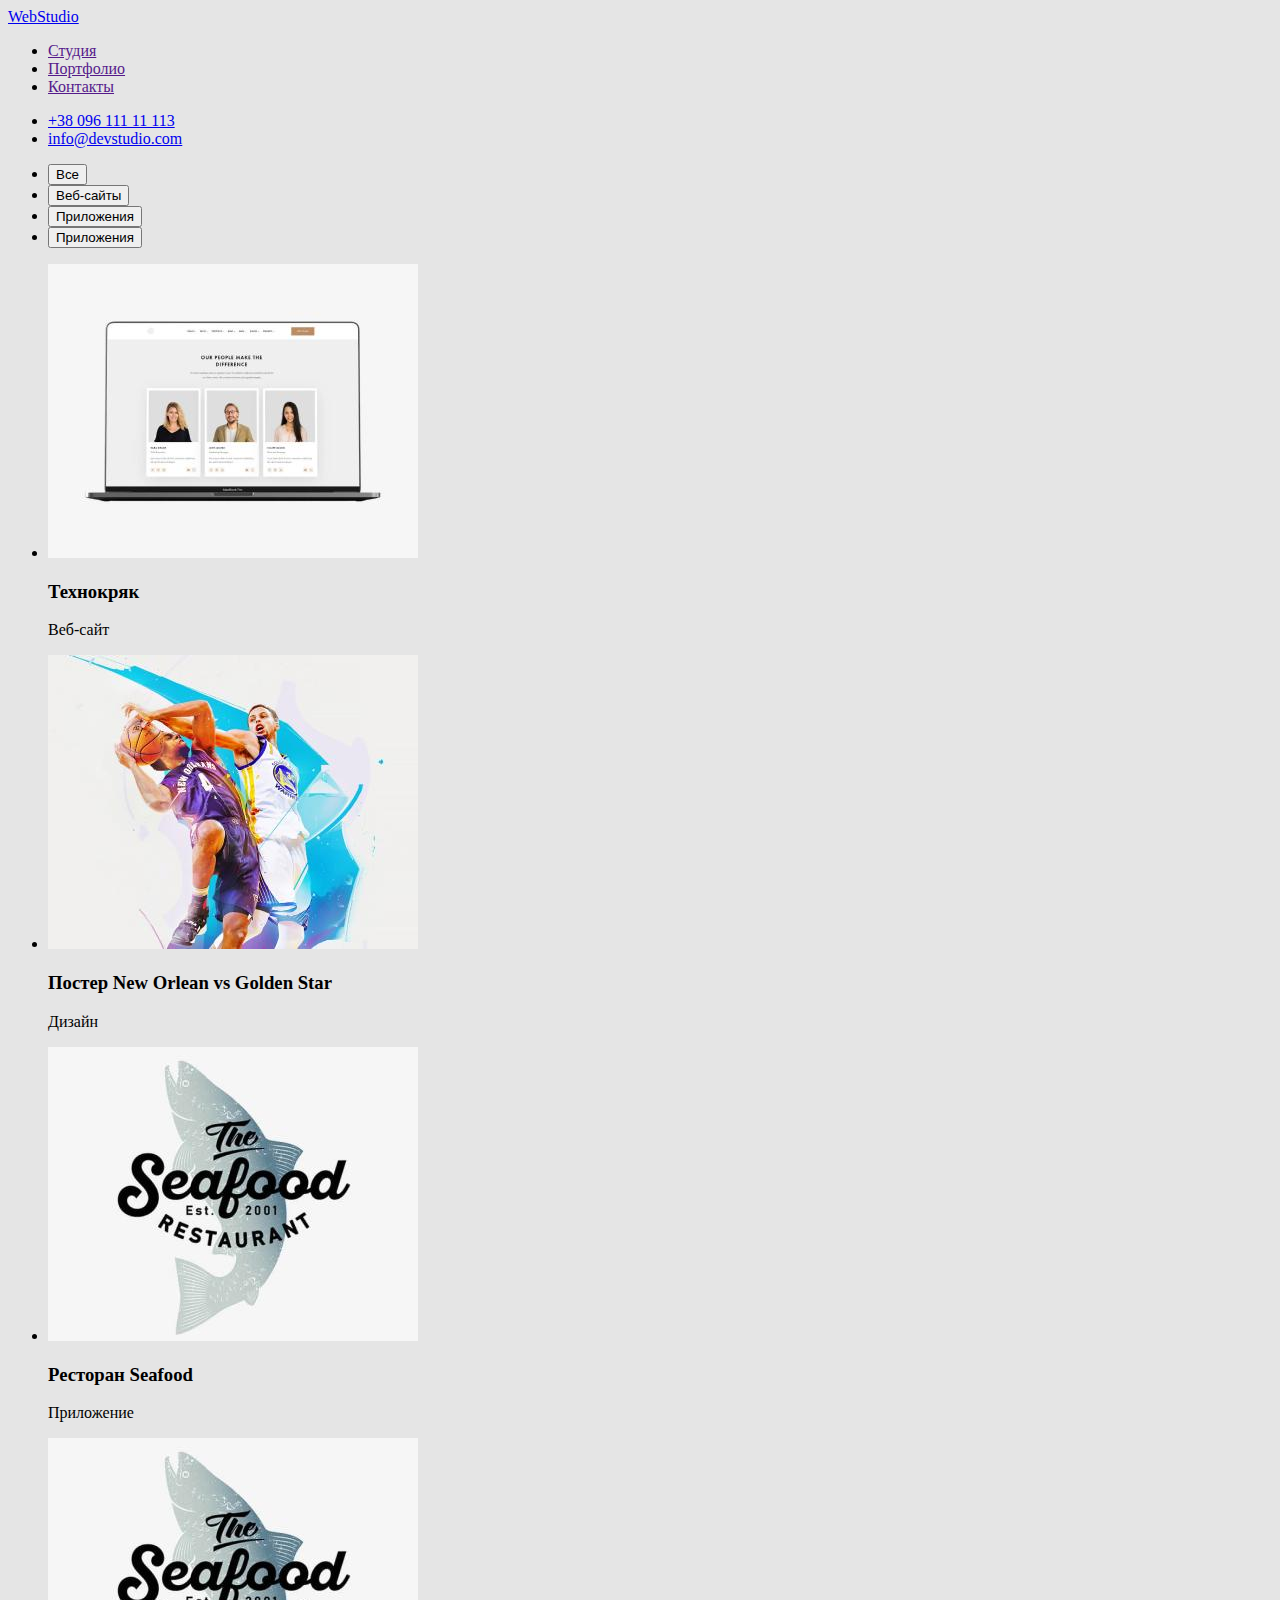
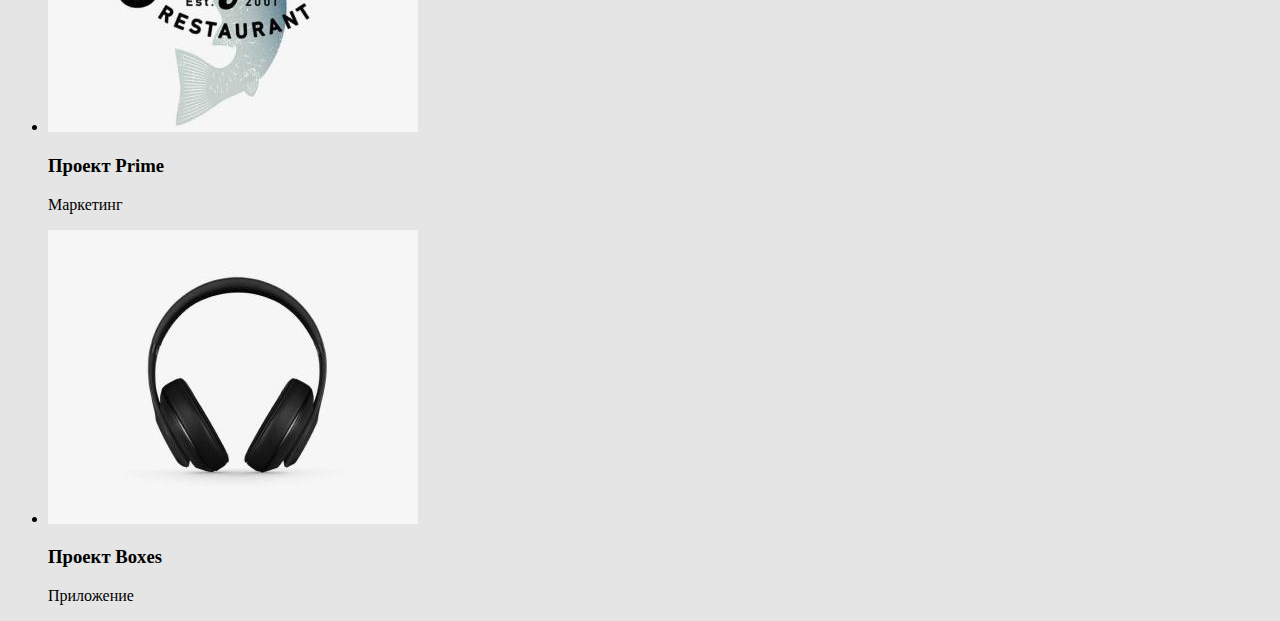
==== portfolio.html @ 277ea27a "add portfolio page" ====
<!DOCTYPE html>
<html lang="en">
    <head>
    <meta charset="UTF-8" />
    <meta http-equiv="X-UA-Compatible" content="IE=edge" />
    <meta name="viewport" content="width=device-width, initial-scale=1.0" />
    <link
        rel="stylesheet"
        href="https://cdnjs.cloudflare.com/ajax/libs/modern-normalize/1.1.0/modern-normalize.min.css"
        integrity="sha512-wpPYUAdjBVSE4KJnH1VR1HeZfpl1ub8YT/NKx4PuQ5NmX2tKuGu6U/JRp5y+Y8XG2tV+wKQpNHVUX03MfMFn9Q=="
        crossorigin="anonymous"
        referrerpolicy="no-referrer"
    />
    <link rel="stylesheet" href="./css/styles.css" />
    <title>Portfolio</title>
    </head>
    <body>
    <header>
        <nav>
            <a href="/">WebStudio</a>
        <!-- navigation to other pages -->
            <ul>
            <li><a href="">Студия</a></li>
            <li><a href="">Портфолио</a></li>
            <li><a href="">Контакты</a></li>
            </ul>
        </nav>
        <ul>
            <li>
            <a href="tel:+380961111111">+38 096 111 11 113</a>
            </li>
            <li>
            <a href="mailto:info@devstudio.com">info@devstudio.com</a>
            </li>
        </ul>
    </header>
    <main>
        <ul>
            <li><button type="button">Все</button></li>
            <li><button type="button">Веб-сайты</button></li>
            <li><button type="button">Приложения</button></li>
            <li><button type="button">Приложения</button></li>
        </ul>
    <!--portfolio items-->
        <section>
        <ul>
            <li>
                <img src="./images/img-portfolio-1.jpeg" alt="Проект вебсайт" width="370"/>
                <h3>Технокряк</h3>
                <p>Веб-сайт</p>
            </li>
            <li>
                <img src="./images/img-portfolio-2.jpeg" alt="Проект дизайн" width="370"/>
                <h3>Постер New Orlean vs Golden Star</h3>
                <p>Дизайн</p>
            </li>
            <li>
                <img src="./images/img-portfolio-3.jpeg" alt="Проект приложение" width="370"/>
                <h3>Ресторан Seafood</h3>
                <p>Приложение</p>
            </li>
            <li>
                <img src="./images/img-portfolio-3.jpeg" alt="Проект маркетинга" width="370"/>
                <h3>Проект Prime</h3>
                <p>Маркетинг</p>
            </li>
            <li>
                <img src="./images/img-portfolio-4.jpeg" alt="Проект маркетинга" width="370"/>
                <h3>Проект Boxes</h3>
                <p>Приложение</p>
            </li>
        </ul>
        </section>
        </main>
    </body>
</html>
---- css/styles.css ----
body {
    background: #E5E5E5;
}
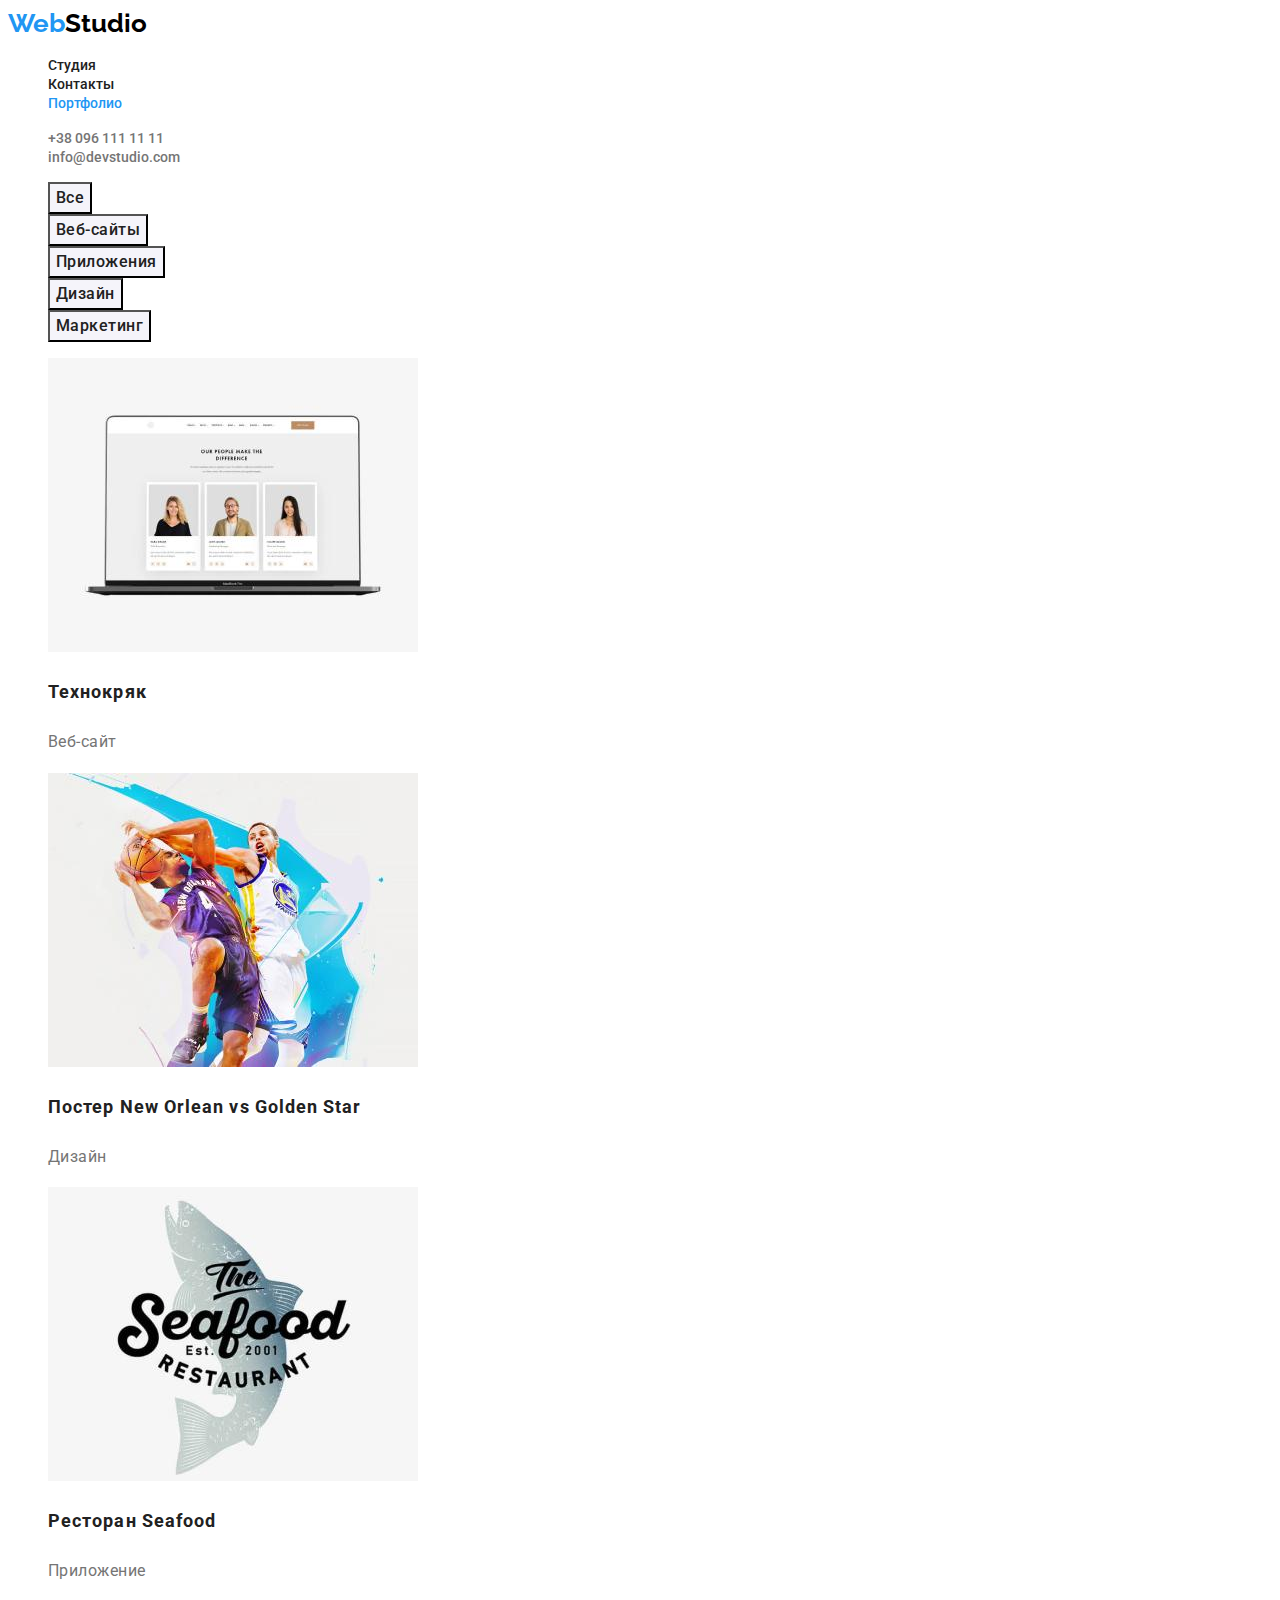
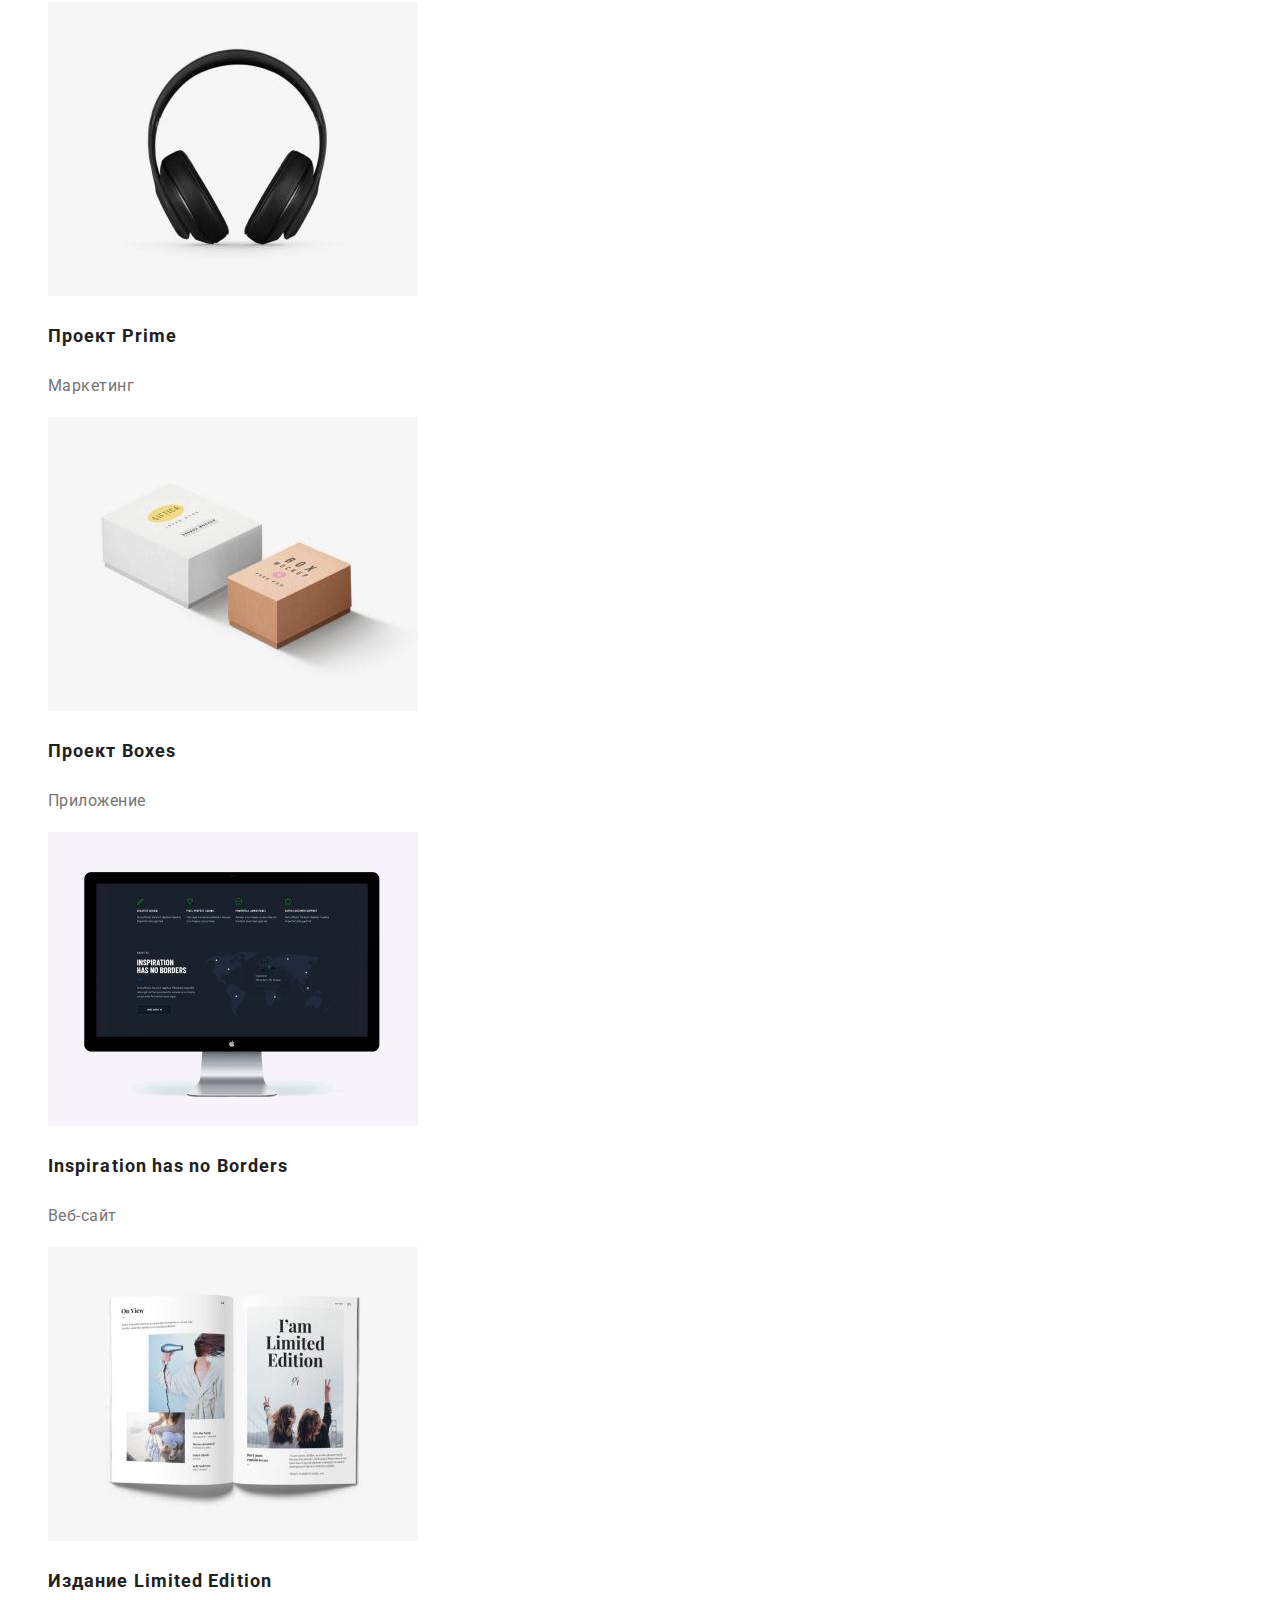
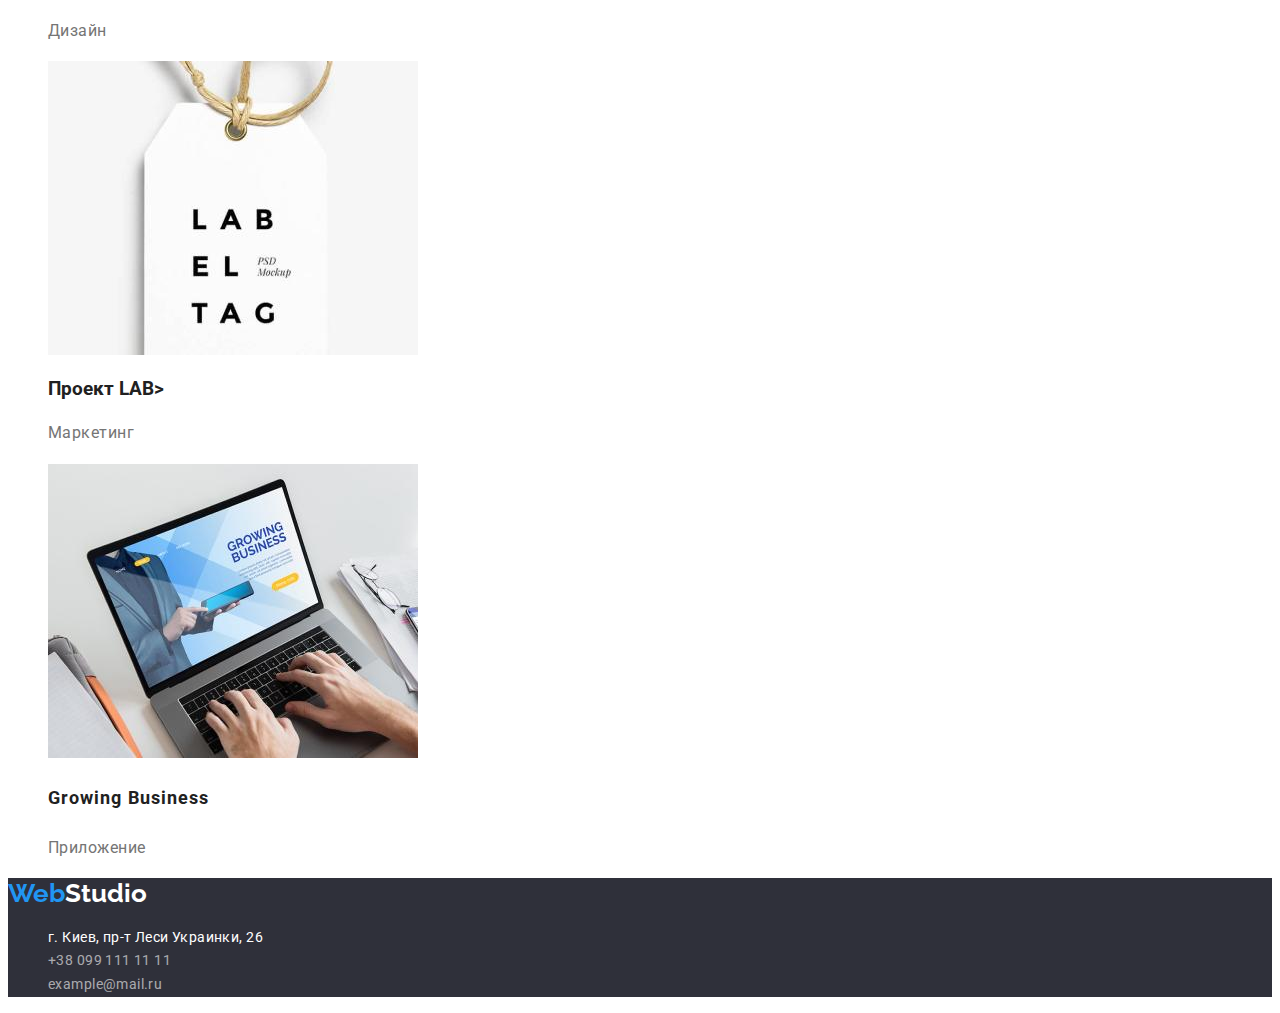
==== commit 751d7fb2: "complete 2 hw" ====
--- a/portfolio.html
+++ b/portfolio.html
@@ -1,76 +1,139 @@
-<!DOCTYPE html>
-<html lang="en">
+    <!DOCTYPE html>
+    <html lang="en">
     <head>
-    <meta charset="UTF-8" />
-    <meta http-equiv="X-UA-Compatible" content="IE=edge" />
-    <meta name="viewport" content="width=device-width, initial-scale=1.0" />
-    <link
-        rel="stylesheet"
-        href="https://cdnjs.cloudflare.com/ajax/libs/modern-normalize/1.1.0/modern-normalize.min.css"
-        integrity="sha512-wpPYUAdjBVSE4KJnH1VR1HeZfpl1ub8YT/NKx4PuQ5NmX2tKuGu6U/JRp5y+Y8XG2tV+wKQpNHVUX03MfMFn9Q=="
-        crossorigin="anonymous"
-        referrerpolicy="no-referrer"
-    />
-    <link rel="stylesheet" href="./css/styles.css" />
-    <title>Portfolio</title>
+        <meta charset="UTF-8" />
+        <meta http-equiv="X-UA-Compatible" content="IE=edge" />
+        <meta name="viewport" content="width=device-width, initial-scale=1.0" />
+        <link href="https://fonts.googleapis.com/css2?family=Raleway:wght@700&family=Roboto:wght@400;500;700;900&display=swap" rel="stylesheet">
+        <link rel="stylesheet" href="./css/styles.css">
+        <title>Portfolio</title>
     </head>
     <body>
-    <header>
-        <nav>
-            <a href="/">WebStudio</a>
-        <!-- navigation to other pages -->
-            <ul>
-            <li><a href="">Студия</a></li>
-            <li><a href="">Портфолио</a></li>
-            <li><a href="">Контакты</a></li>
+        <header>
+            <nav>
+            <a href="/" class="logo link"> <span class="logo-blue">Web</span>Studio</a>
+            <!-- navigation to other pages -->
+            <ul class="site-nav list">
+                <li><a href="./index.html" class="site-nav-link link">Студия</a></li>
+                <li><a href="" class="site-nav-link link">Контакты</a></li>
+                <li><a href="" class="site-nav-link link current">Портфолио</a></li>
             </ul>
-        </nav>
-        <ul>
-            <li>
-            <a href="tel:+380961111111">+38 096 111 11 113</a>
+            </nav>
+            <ul class="contacts list">
+                <li>
+                <a href="tel:+380961111111" class="contacts-link link">+38 096 111 11 11</a>
+                </li>
+                <li>
+                <a href="mailto:info@devstudio.com" class="contacts-link link">info@devstudio.com</a>
+                </li>
+            </ul>
+        </header>
+            <main>
+                <section class="projects">
+            <!--portfolio-->
+            <h1 class="visually-hidden">Наши проекты</h1>
+            <ul class="list">
+                <li><button class="button filter" type="button">Все</button></li>
+                <li><button class="button filter" type="button">Веб-сайты</button></li>
+                <li><button class="button filter" type="button">Приложения</button></li>
+                <li><button class="button filter" type="button">Дизайн</button></li>
+                <li><button class="button filter" type="button">Маркетинг</button></li>
+            </ul>
+            <ul class="list">
+            <li class="projects-list">
+                <img
+                src="./images/img-portfolio-1.jpeg"
+                alt="Проект вебсайт"
+                width="370"
+                />
+                <h3 class="projects-title">Технокряк</h3>
+                <p  class="projects-text">Веб-сайт</p>
             </li>
-            <li>
-            <a href="mailto:info@devstudio.com">info@devstudio.com</a>
+            <li class="projects-list">
+                <img
+                src="./images/img-portfolio-2.jpeg"
+                alt="Проект дизайн"
+                width="370"
+                />
+                <h3 class="projects-title">Постер <span lang="en"> New Orlean vs Golden Star</span></h3>
+                <p class="projects-text">Дизайн</p>
             </li>
-        </ul>
-    </header>
-    <main>
-        <ul>
-            <li><button type="button">Все</button></li>
-            <li><button type="button">Веб-сайты</button></li>
-            <li><button type="button">Приложения</button></li>
-            <li><button type="button">Приложения</button></li>
-        </ul>
-    <!--portfolio items-->
-        <section>
-        <ul>
-            <li>
-                <img src="./images/img-portfolio-1.jpeg" alt="Проект вебсайт" width="370"/>
-                <h3>Технокряк</h3>
-                <p>Веб-сайт</p>
+            <li class="projects-list">
+                <img
+                src="./images/img-portfolio-3.jpeg"
+                alt="Проект приложение"
+                width="370"
+                />
+                <h3 class="projects-title">Ресторан <span lang="en"> Seafood </span></h3>
+                <p class="projects-text">Приложение</p>
             </li>
-            <li>
-                <img src="./images/img-portfolio-2.jpeg" alt="Проект дизайн" width="370"/>
-                <h3>Постер New Orlean vs Golden Star</h3>
-                <p>Дизайн</p>
+            <li class="projects-list">
+                <img
+                src="./images/img-portfolio-4.jpeg"
+                alt="Проект маркетинга"
+                width="370"
+                />
+                <h3 class="projects-title">Проект <span lang="en"> Prime</span> </h3>
+                <p class="projects-text">Маркетинг</p>
             </li>
-            <li>
-                <img src="./images/img-portfolio-3.jpeg" alt="Проект приложение" width="370"/>
-                <h3>Ресторан Seafood</h3>
-                <p>Приложение</p>
+            <li class="projects-list">
+                <img
+                src="./images/img-portfolio-5.jpeg"
+                alt="Проект приложение"
+                width="370"
+                />
+                <h3 class="projects-title">Проект <span lang="en">Boxes</span></h3>
+                <p class="projects-text">Приложение</p>
             </li>
-            <li>
-                <img src="./images/img-portfolio-3.jpeg" alt="Проект маркетинга" width="370"/>
-                <h3>Проект Prime</h3>
-                <p>Маркетинг</p>
+            <li class="projects-list">
+                <img
+                src="./images/img-portfolio-6.jpeg"
+                alt="Проект вебсайт"
+                width="370"
+                />
+                <h3 class="projects-title" lang="en">Inspiration has no Borders</h3>
+                <p class="projects-text">Веб-сайт</p>
             </li>
-            <li>
-                <img src="./images/img-portfolio-4.jpeg" alt="Проект маркетинга" width="370"/>
-                <h3>Проект Boxes</h3>
-                <p>Приложение</p>
+            <li class="projects-list">
+                <img src="./images/img-portfolio-7.jpeg" alt="Проект дизайн" width="370"/>
+                <h3 class="projects-title">Издание <span lang="en">Limited Edition</span></h3>
+                <p class="projects-text">Дизайн</p>
             </li>
-        </ul>
+            <li class="projects-list">
+                <img
+                src="./images/img-portfolio-8.jpeg"
+                alt="Проект маркетинга"
+                width="370"
+                />
+                <h3 class="projects-titlle">Проект <span lang="en">LAB</span>></h3>
+                <p class="projects-text">Маркетинг</p>
+            </li>
+            <li class="projects-list">
+                <img
+                src="./images/img-portfolio-9.jpeg"
+                alt="Проект приложение"
+                width="370"
+                />
+                <h3 class="projects-title" lang="en">Growing Business</h3>
+                <p class="projects-text">Приложение</p>
+            </li>
+            </ul>
         </section>
         </main>
+        <footer>
+            <a href="/" class="logo link"> <span class="logo-blue">Web</span>Studio</a>
+        <address>
+            <ul class="list">
+                <li> <a class="footer-contacts map link" href="https://goo.gl/maps/9mpPfmxmQBcLzHdZ9">г. Киев, пр-т Леси Украинки, 26</a>
+                </li>
+                <li>
+                    <a class="footer-contacts link" href="tel:+380991111111">+38 099 111 11 11</a>
+                </li>
+                <li>
+                    <a class="footer-contacts link " href="mailto:example@mail.ru">example@mail.ru</a>
+                </li>
+            </ul>
+        </address>
+    </footer>
     </body>
-</html>
+    </html>
--- a/css/styles.css
+++ b/css/styles.css
@@ -1,3 +1,202 @@
+:root {
+  /*  variables letter-spacing: 0.06em; letter-spacing: 0.02em;*/
+    --main-color: #212121;
+    --secondary-color: #757575;
+    --accent-color: #2196f3;
+    --btn-color: #F5F4FA;
+    --bg-color: #2F303A;
+}
+
 body {
-    background: #E5E5E5;
+    font-family: "Roboto", "Arial", sans-serif;
+    color: var(--main-color);
+}
+.link {
+  text-decoration: none; /* Отменяем подчеркивание у ссылки */
+}
+.list {
+  list-style: none; /* Отменяем точки у списка */
+}
+.visually-hidden {
+    position: absolute;
+    white-space: nowrap;
+    width: 1px;
+    height: 1px;
+    overflow: hidden;
+    border: 0;
+    padding: 0;
+    clip: rect(0 0 0 0);
+    clip-path: inset(50%);
+    margin: -1px;
+}
+
+/* Logo in header */
+.logo {
+    font-family: Raleway;
+    font-weight: 700;
+    font-size: 26px;
+    line-height: 1.2;
+    color:#000000;
+}
+.logo-blue {
+    color: var(--accent-color);
+}
+
+/* Site navigation */
+.site-nav-link {
+    font-weight: 500;
+    font-size: 14px;
+    line-height: 1.1;
+    color: var(--main-color);
+}
+.current{
+    color: var(--accent-color)
+}
+.site-nav-link:hover,
+.site-nav-link:focus {
+    color: var(--accent-color);
+}
+
+/* Address */
+.contacts-link {
+    font-weight: 500;
+    font-size: 14px;
+    font-style: normal;
+    line-height: 1.1;
+    color: var(--secondary-color);
+}
+.contacts-link:hover, 
+.contacts-link:focus {
+    color: var(--accent-color);
+}
+
+
+/* Hero */
+
+.hero-title {
+font-weight: 900;
+font-size: 44px;
+line-height: 1.36px;
+
+text-align: center;
+letter-spacing: 0.06em;
+text-transform: uppercase;
+
+color: #2F303A;
+
+}
+
+/* Features */
+
+.features-title {
+font-weight: 700;
+font-size: 14px;
+line-height: 1.14px;
+letter-spacing: 0.03em;
+text-transform: uppercase;
+}
+
+.text {
+font-weight: 400;
+font-size: 14px;
+line-height: 1.71px;
+letter-spacing: 0.03em;
+color: var(--secondary-color);
+
+}
+
+/* What we do */
+.section-title {
+
+font-weight: 700;
+font-size: 36px;
+line-height: 1.16;
+text-align: center;
+letter-spacing: 0.03em;
+}
+
+/* Team */
+.team-section {
+    background-color: #F5F4FA;
+}
+
+.team-title {
+font-weight: 500;
+font-size: 16px;
+line-height: 19px;
+text-align: center;
+letter-spacing: 0.03em;
+
+}
+
+.team-text{
+font-weight: 400;
+font-size: 16px;
+line-height: 1.18px;
+text-align: center;
+letter-spacing: 0.03em;
+color: var(--secondary-color)
+}
+/* Buttons */
+.button {
+color: #FFFFFF;
+background-color: var(--accent-color);
+font-family: Roboto;
+font-weight: 700;
+font-size: 16px;
+line-height: 1.87;
+letter-spacing: 0.06em;
+
+}
+.filter{
+color: var(--main-color);
+background-color: var(--btn-color);
+font-weight: 500;
+font-size: 16px;
+line-height: 1.62;
+letter-spacing: 0.03em;
+}
+.button:hover, .button:focus {
+    color: #FFFFFF ;
+    background-color:var(--accent-color);
+
+}
+/* Portfolio */
+.projects-title {
+font-weight: 700;
+font-size: 18px;
+line-height: 2;
+letter-spacing: 0.06em;
+
+}
+.projects-text {
+font-weight: 400;
+font-size: 16px;
+line-height: 1.8;
+letter-spacing: 0.03em;
+color: var(--secondary-color);
+}
+
+/* Footer */
+footer {
+    background-color: var(--bg-color);
+}
+.footer-contacts{
+font-style: normal;
+font-weight: 400;
+font-size: 14px;
+line-height: 1.71;
+letter-spacing: 0.03em;
+color: rgba(255, 255, 255, 0.6);
+}
+.map {
+    color: #ffffff;
+}
+
+.footer-contacts:hover,
+.footer-contacts:focus{
+    color: var(--accent-color);
+}
+footer .logo{
+    color: #ffffff;
 }